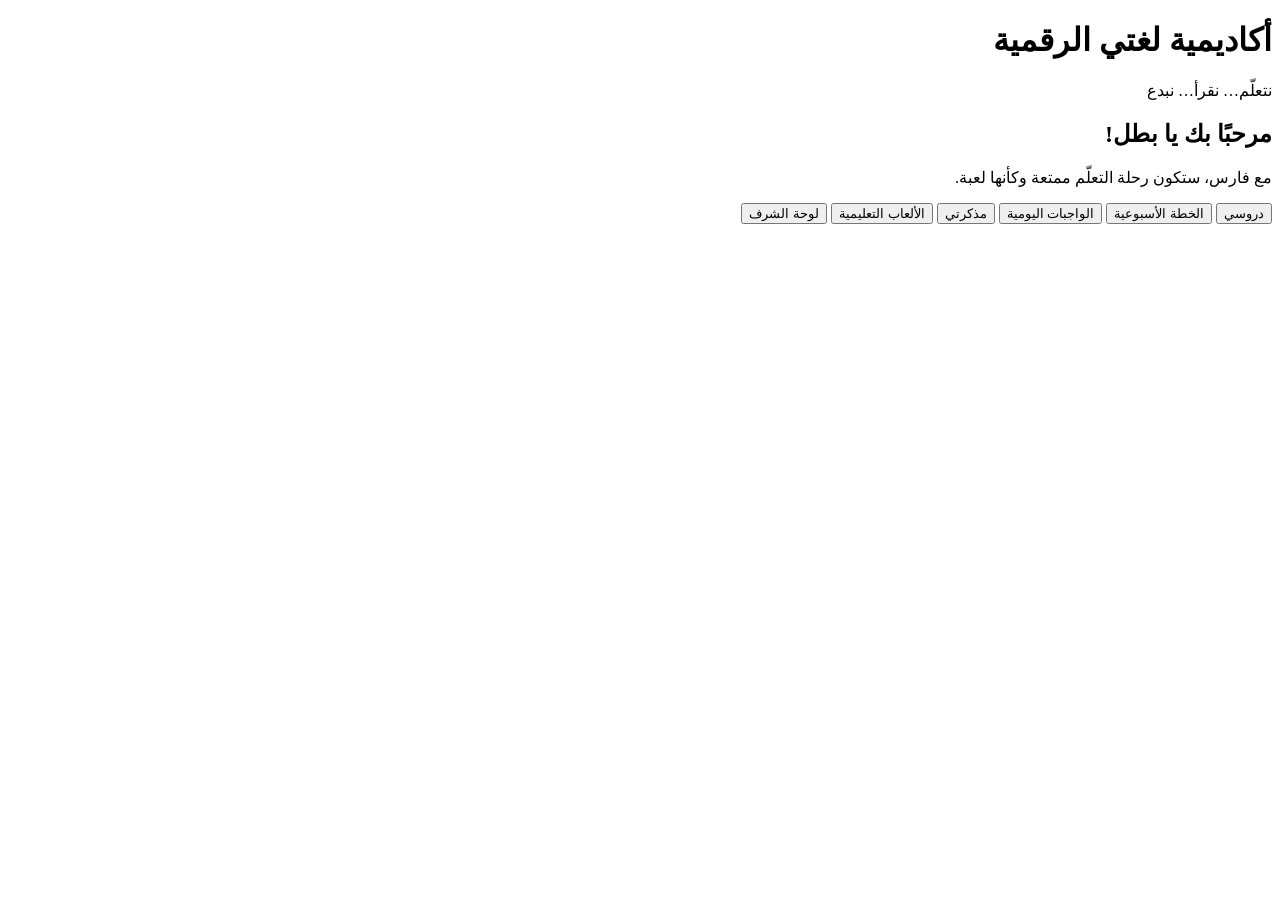
==== index.html @ d93ff830 "Create index.html" ====
<!DOCTYPE html>
<html lang="ar" dir="rtl">
<head>
  <meta charset="UTF-8" />
  <meta name="viewport" content="width=device-width, initial-scale=1.0" />
  <title>أكاديمية لغتي الرقمية</title>
</head>
<body>
  <h1>أكاديمية لغتي الرقمية</h1>
  <p>نتعلّم… نقرأ… نبدع</p>
  <h2>مرحبًا بك يا بطل!</h2>
  <p>مع فارس، ستكون رحلة التعلّم ممتعة وكأنها لعبة.</p>

  <button>دروسي</button>
  <button>الخطة الأسبوعية</button>
  <button>الواجبات اليومية</button>
  <button>مذكرتي</button>
  <button>الألعاب التعليمية</button>
  <button>لوحة الشرف</button>
</body>
</html>
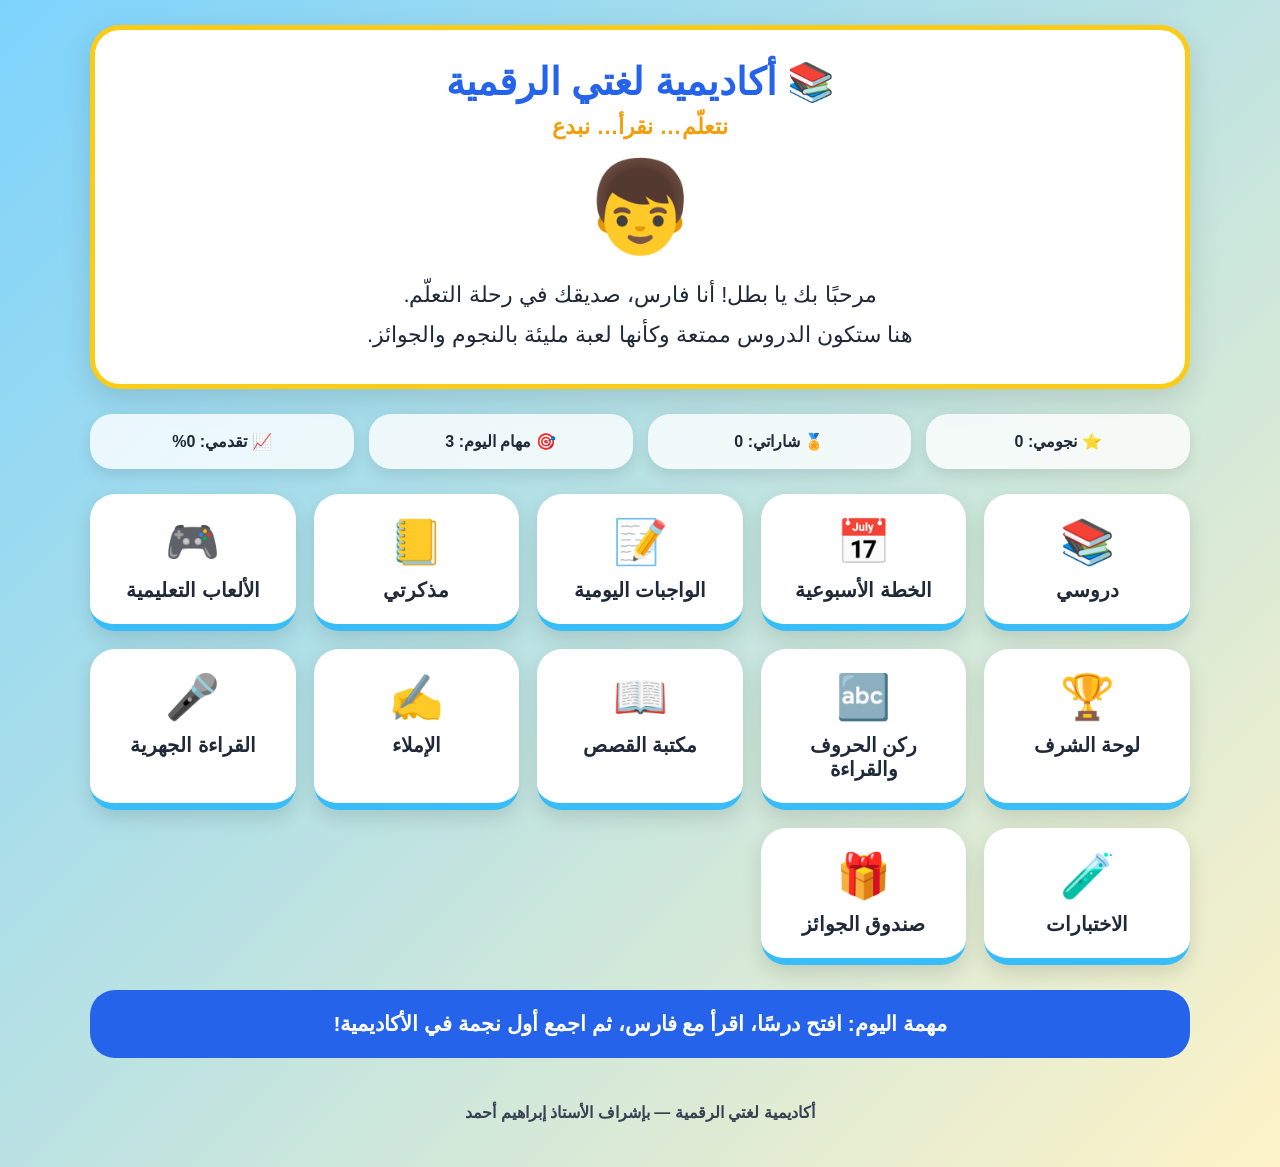
==== commit 0e0fdb00: "Update index.html" ====
--- a/index.html
+++ b/index.html
@@ -4,18 +4,166 @@
   <meta charset="UTF-8" />
   <meta name="viewport" content="width=device-width, initial-scale=1.0" />
   <title>أكاديمية لغتي الرقمية</title>
+
+  <style>
+    body {
+      margin: 0;
+      font-family: "Tahoma", Arial, sans-serif;
+      background: linear-gradient(135deg, #7dd3fc, #fef3c7);
+      color: #1f2937;
+    }
+
+    .container {
+      max-width: 1100px;
+      margin: auto;
+      padding: 25px;
+    }
+
+    .hero {
+      background: white;
+      border-radius: 30px;
+      padding: 30px;
+      text-align: center;
+      box-shadow: 0 10px 30px rgba(0,0,0,0.12);
+      margin-bottom: 25px;
+      border: 5px solid #facc15;
+    }
+
+    .logo {
+      font-size: 38px;
+      font-weight: bold;
+      color: #2563eb;
+      margin-bottom: 10px;
+    }
+
+    .slogan {
+      font-size: 22px;
+      color: #f59e0b;
+      font-weight: bold;
+    }
+
+    .faris {
+      font-size: 90px;
+      margin: 15px 0;
+    }
+
+    .welcome {
+      font-size: 22px;
+      line-height: 1.8;
+    }
+
+    .stats {
+      display: grid;
+      grid-template-columns: repeat(auto-fit, minmax(170px, 1fr));
+      gap: 15px;
+      margin: 25px 0;
+    }
+
+    .stat {
+      background: #ffffffcc;
+      padding: 18px;
+      border-radius: 22px;
+      text-align: center;
+      font-weight: bold;
+      box-shadow: 0 6px 15px rgba(0,0,0,0.1);
+    }
+
+    .grid {
+      display: grid;
+      grid-template-columns: repeat(auto-fit, minmax(190px, 1fr));
+      gap: 18px;
+    }
+
+    .card {
+      background: white;
+      border-radius: 25px;
+      padding: 22px;
+      text-align: center;
+      font-size: 20px;
+      font-weight: bold;
+      box-shadow: 0 8px 20px rgba(0,0,0,0.12);
+      cursor: pointer;
+      transition: 0.25s;
+      border-bottom: 7px solid #38bdf8;
+    }
+
+    .card:hover {
+      transform: translateY(-7px) scale(1.03);
+      background: #fefce8;
+    }
+
+    .icon {
+      font-size: 44px;
+      display: block;
+      margin-bottom: 10px;
+    }
+
+    .mission {
+      margin-top: 25px;
+      background: #2563eb;
+      color: white;
+      border-radius: 25px;
+      padding: 22px;
+      text-align: center;
+      font-size: 21px;
+      font-weight: bold;
+    }
+
+    footer {
+      text-align: center;
+      margin-top: 25px;
+      padding: 20px;
+      font-weight: bold;
+      color: #374151;
+    }
+  </style>
 </head>
+
 <body>
-  <h1>أكاديمية لغتي الرقمية</h1>
-  <p>نتعلّم… نقرأ… نبدع</p>
-  <h2>مرحبًا بك يا بطل!</h2>
-  <p>مع فارس، ستكون رحلة التعلّم ممتعة وكأنها لعبة.</p>
+  <div class="container">
 
-  <button>دروسي</button>
-  <button>الخطة الأسبوعية</button>
-  <button>الواجبات اليومية</button>
-  <button>مذكرتي</button>
-  <button>الألعاب التعليمية</button>
-  <button>لوحة الشرف</button>
+    <section class="hero">
+      <div class="logo">📚 أكاديمية لغتي الرقمية</div>
+      <div class="slogan">نتعلّم… نقرأ… نبدع</div>
+
+      <div class="faris">👦</div>
+
+      <div class="welcome">
+        مرحبًا بك يا بطل! أنا فارس، صديقك في رحلة التعلّم.<br>
+        هنا ستكون الدروس ممتعة وكأنها لعبة مليئة بالنجوم والجوائز.
+      </div>
+    </section>
+
+    <section class="stats">
+      <div class="stat">⭐ نجومي: 0</div>
+      <div class="stat">🏅 شاراتي: 0</div>
+      <div class="stat">🎯 مهام اليوم: 3</div>
+      <div class="stat">📈 تقدمي: 0%</div>
+    </section>
+
+    <section class="grid">
+      <div class="card"><span class="icon">📚</span>دروسي</div>
+      <div class="card"><span class="icon">📅</span>الخطة الأسبوعية</div>
+      <div class="card"><span class="icon">📝</span>الواجبات اليومية</div>
+      <div class="card"><span class="icon">📒</span>مذكرتي</div>
+      <div class="card"><span class="icon">🎮</span>الألعاب التعليمية</div>
+      <div class="card"><span class="icon">🏆</span>لوحة الشرف</div>
+      <div class="card"><span class="icon">🔤</span>ركن الحروف والقراءة</div>
+      <div class="card"><span class="icon">📖</span>مكتبة القصص</div>
+      <div class="card"><span class="icon">✍️</span>الإملاء</div>
+      <div class="card"><span class="icon">🎤</span>القراءة الجهرية</div>
+      <div class="card"><span class="icon">🧪</span>الاختبارات</div>
+      <div class="card"><span class="icon">🎁</span>صندوق الجوائز</div>
+    </section>
+
+    <section class="mission">
+      مهمة اليوم: افتح درسًا، اقرأ مع فارس، ثم اجمع أول نجمة في الأكاديمية!
+    </section>
+
+    <footer>
+      أكاديمية لغتي الرقمية — بإشراف الأستاذ إبراهيم أحمد
+    </footer>
+
+  </div>
 </body>
 </html>
